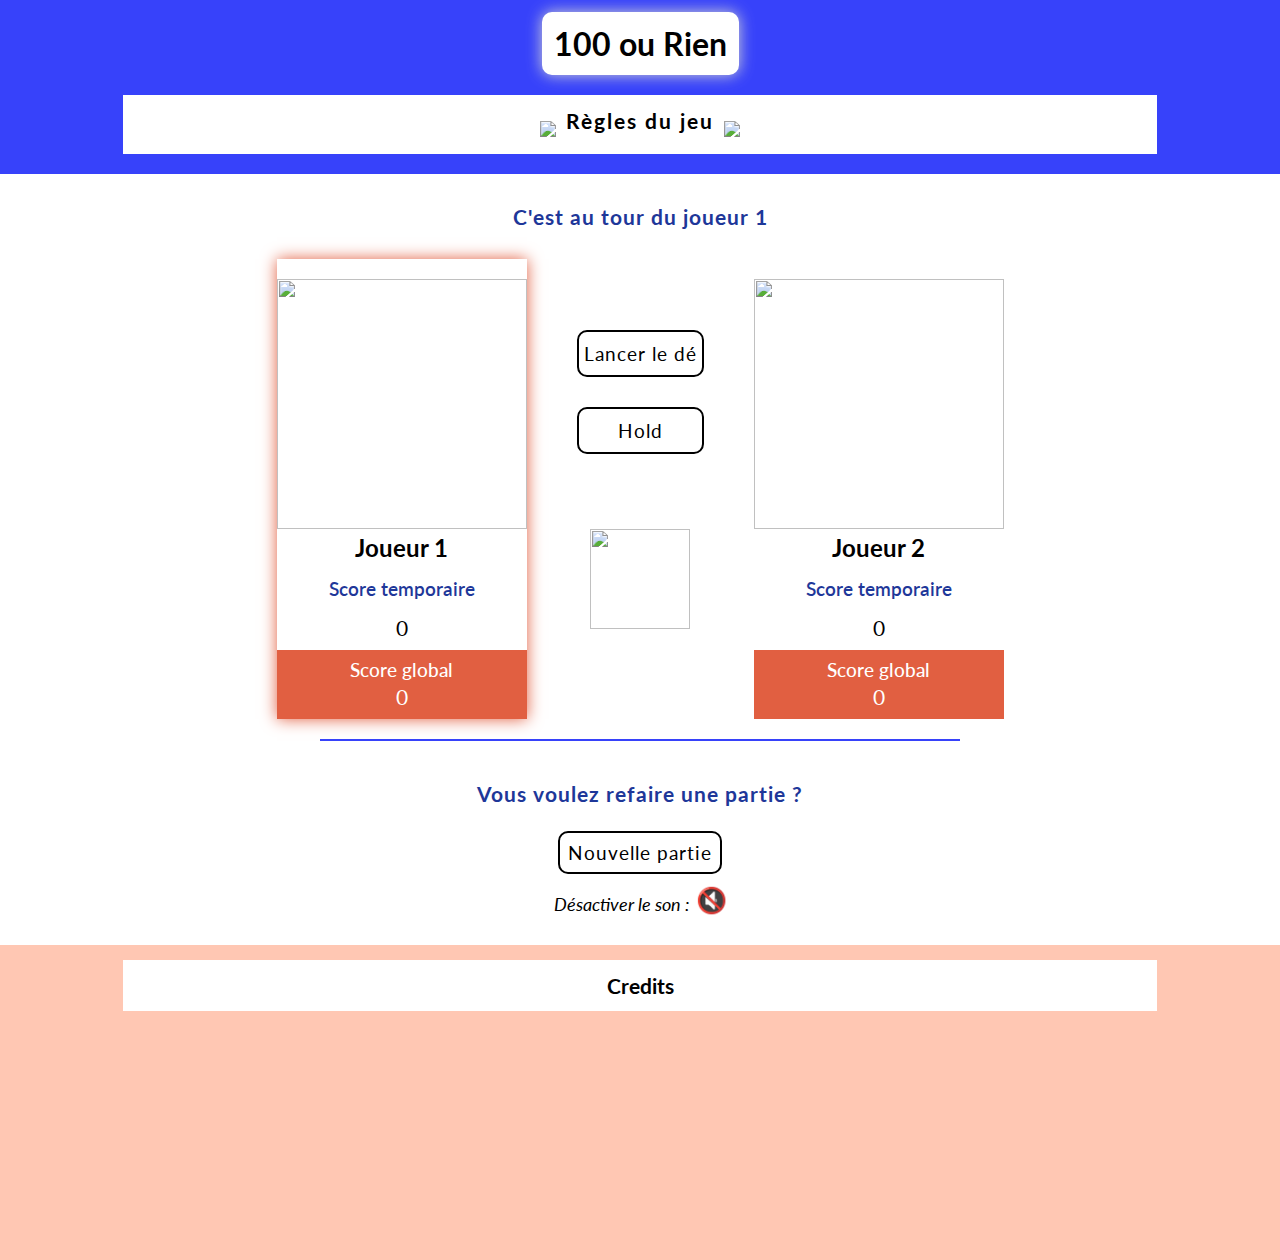
==== index.html @ 3372f1e3 "modifications bonus" ====
<!DOCTYPE html>
<html lang="fr">

<head>
  <title>100 ou Rien</title>
  <meta charset="utf-8" />
  <meta name="viewport" content="width=device-width, initial-scale=1.0">
  <link rel="preconnect" href="https://fonts.googleapis.com">
  <link rel="preconnect" href="https://fonts.gstatic.com" crossorigin>
  <link href="https://fonts.googleapis.com/css2?family=Lato&display=swap" rel="stylesheet">
  <link href="style.css" rel="stylesheet" type="text/css">
</head>

<body>
  <header>
    <h1>100 ou Rien</h1>
    <div id="header-parent">
      <button id="title-rules"><img src="https://img.icons8.com/pastel-glyph/32/000000/double-right.png" /><span id="span-rules">Règles du jeu</span><img src="https://img.icons8.com/pastel-glyph/32/000000/double-left.png" /></button>
      <div id="header-child">
        <div id='rules'>
          <p>Il y a deux joueurs. Le premier joueur lance le dé, le chiffre sur la face du dé est automatiquement enregistré dans <span>score actuel</span>. Il peut ensuite relancer le dé autant de fois qu'il souhaite et son <span>score actuel</span>
            augmente. En revanche, s'il fait le chiffre 1 et que ce n'est pas son premier lancé de dé du tour, le joueur perd tout ses points.</p>
          <br>
          <p>A tout moment, le joueur peut sécuriser ses points gagnés en cliquant sur le bouton <span>hold</span>. Ses points sont alors transférés dans <span>score global</span> et c'est au tour de l'autre joueur de lancer le dé.</p>
          <br>
          <p>Le vainqueur est celui qui atteint un score global de <span>100</span> en premier.
          </p>
        </div>
      </div>
    </div>
  </header>
  <main>

    <p class="p-text" id="p-text1">C'est au tour du joueur 1</p>
    <div id="main-conteneur">
      <div id="main-left">
        <img src="images/panda-1.png">
        <div id="player-1">
          <h2 class="player-size">Joueur 1</h2>
          <h3 class="current">Score temporaire</h3>
          <p id="score-current-1">0</p>
          <div id="div-score-global">
            <h3 class="global">Score global</h3>
            <p id="score-global-1">0</p>
          </div>
        </div>
      </div>

      <div id="main-center">
        <div id="main-button">
          <button id="throw">Lancer le dé</button>
          <button id="hold">Hold</button>
        </div>
        <div class="space">
          <img id="dice-image" src="images/face-1.png">
        </div>
      </div>

      <div id="main-right">
        <img src="images/panda-2.png">
        <div id="player-2">
          <h2 class="player-size">Joueur 2</h2>
          <h3 class="current">Score temporaire</h3>
          <p id="score-current-2">0</p>
          <div id="div-score-global">
            <h3 class="global">Score global</h3>
            <p id="score-global-2">0</p>
          </div>
        </div>
      </div>
    </div>
    <p id="p-win" style="display:none"></p>
    <hr>
    <p class="p-text" id="p-text2">Vous voulez refaire une partie ?</p>
    <button id="new-game">Nouvelle partie</button>
    <div class="sound-text">
      <p id="p-mute">Désactiver le son :</p>
      <span id="mute">&#128263;</span>
    </div>
  </main>
  <footer>
    <div id="footer-parent">
      <button id="credits">Credits</button>
      <div id="footer-child">
        <div id='credits-list'>
          <p>Sons</p>
          <div class="footer-center">
            <a href="https://freesound.org/people/brkdwnb3njo/sounds/554913/"> Lancer de dé</a> /
            <a href="https://freesound.org/people/Deathscyp/sounds/404049/">Hold</a> /
            <a href="https://freesound.org/people/themusicalnomad/sounds/253886/">Perdu</a> /
            <a href="https://freesound.org/people/plasterbrain/sounds/397353/">Gagné</a> /
            <a href="https://freesound.org/people/Magnesus/sounds/353819/">Nouvelle partie</a>
          </div>
          <br>
          <p>Images</p>
          <div class="footer-center">
            <a href="https://pngtree.com/freepng/panda-mascot-logo-design_6003112.html">panda à bandeau</a> /
            <a href="https://pngtree.com/freepng/panda-with-chain-and-hat-mascot-logo-design_6004164.html">panda à chapeau</a>
          </div>
        </div>
      </div>
  </footer>

  <script src="Javascript/jquery-3.6.0.js"></script>
  <script src="Javascript/script2.js"></script>
</body>

</html>
---- style.css ----
* {
  font-family:'Lato', sans-serif;
  margin:0;
  padding:0;
}

html, body{
  height:100vh;
}

/* header - titre et règle */

header{
  background-color:#3742fa;
  display:flex;
  flex-direction:column;
  justify-content: center;
  align-items:center;
}

header h1{
  margin-top:12px;
  padding:12px;
  background-color:white;
  border-radius:10px;
  box-shadow:0 0 15px lightgray;
}

#header-parent{
  width:80%;
  border:solid 5px white;
  margin:20px 10px;
}

#title-rules{
  text-align:center;
  border:none;
  font-weight:bold;
  padding:8px;
  background-color:white;
  width:100%;
  font-size:1.3rem;
  cursor:pointer;
}

#title-rules:hover{
  background:#ffc7b3;
}

#span-rules{
  padding: 0px 10px 10px 10px;
  vertical-align: super;
  letter-spacing:2px;
}

#rules{
  padding: 25px;
  background:#fff;
  line-height:1.7;
  letter-spacing: 1px;
  font-size:1.2rem;
  display:none;
}

#rules span{
  font-weight:bold;
  color:#1e3799;
}


/* main - interface du jeu */

main{
  display:flex;
  flex-direction:column;
  margin:30px 0px;
  justify-content: center;
  align-items: center;
}

#main-conteneur{
  display:flex;
  justify-content: space-between;
}

#main-left{
  box-shadow:0px 0px 15px #e15f41;
}

#main-left img, #main-right img{
  width:250px;
  height:250px;
}

#main-center{
  display:flex;
  flex-direction:column;
  justify-content: center;
  align-items: center;
}

#main-button{
  display:flex;
  flex-direction:column;
}

main #dice-image{
  width: 100px;
  height:100px;
  margin-top:60px
}

/* button */

main button{
  font-size:1.2rem;
  letter-spacing:1px;
  border:solid 2px;
  border-radius:10px;
  background-color: #fff;
  cursor:pointer;
}

main button:hover {
  background-color:#e15f41;
  color:#fff;
}

main button:active{
  background-color:#b33939;
}

#throw{
  padding:10px 5px;
}

#hold{
  padding:10px 5px;
}

#throw, #hold{
  margin:15px 0px;
}

#new-game{
  padding:8px;
  margin-top:25px;
}

/* Elements centrals */

.p-text{
  font-size:1.3rem;
  letter-spacing:1px;
  color:#1e3799;
  font-weight:700;
  text-align:center;
}

.current{
  margin:15px 0px;
  font-size:1.2rem;
  font-weight:600;
  color:#1e3799;
}

.global{
  font-size:1.2rem;
  font-weight:500;
  padding:3px;
}

.player-size{
  font-size:1.5rem;
}

#div-score-global{
  background-color:#e15f41;
  color:white;
  padding:5px 5px 10px 5px;
  margin-top:10px;
}


#main-left, #main-right{
  margin:30px 120px;
  padding-top:20px;
  text-align:center;
  font-size:1.3rem;
}

@media screen and (max-width:1300px){
#main-left{
  margin:30px 50px 0px 0px;
}

#main-right{
    margin:30px 0px 0px 50px;
  }
}

@media screen and (max-width:800px){
  #main-left{
      margin:30px 40px 0px 0px;
  }
  #main-right{
      margin:30px 0px 0px 40px;
  }
}

@media screen and (max-width:700px){
  #main-left{
      margin:30px 20px 0px 0px;
  }
  #main-right{
      margin:30px 0px 0px 20px;
  }
  #main-left img, #main-right img{
    width:200px;
    height:200px;
  }
  main #dice-image{
    width:70px;
    height:70px;
  }
}

@media screen and (max-width:600px){
  #main-left img, #main-right img{
    width:150px;
    height:150px;
  }
}

@media screen and (max-width:480px){
  #main-left{
      margin:30px 10px 0px 0px;
  }
  #main-right{
      margin:30px 10px 0px 10px;
  }
  #main-left img, #main-right img{
    width:100px;
    height:100px;
  }
}

#p-win{
  color:white;
  font-size:1.6rem;
  letter-spacing:2px;
  margin-top:15px;
  background-color:#3742fa;
  padding:15px;
  border-radius:10px;
  border:1px solid lightgray;
  box-shadow: 0px 0px 20px lightgrey;
}

main hr{
  width: 50%;
  height: 2px;
  background-color: #3742fa;
  border:none;
  margin:20px 0px 40px 0px;
}

.sound-text{
  display:flex;
}

#p-mute{
  font-size:1.1rem;
  font-style:italic;
  padding-top:20px;
}

.sound-text span{
  font-size:25px;
  margin-left:7px;
  padding-top:10px;
  font-style:normal;
  cursor:pointer;
}

/* Footer - credits */

footer{
  display:flex;
  flex-direction:column;
  justify-content: flex-start;
  align-items: center;
  background-color: #ffc7b3;
  width:100%;
  height:35%;
}

#footer-parent{
  width:80%;
  margin:15px;
  border:solid 5px white;
}

#credits{
  text-align:center;
  border:none;
  font-weight:bold;
  padding:8px;
  background-color:white;
  width:100%;
  font-size:1.3rem;
  cursor:pointer;
}

#credits:hover{
  background: #3742fa;
  color:white;
}

#footer-child{
  display:none;
}

#credits-list{
  display:flex;
  flex-direction: column;
  justify-content:center;
  align-items:center;
  align-items: center;
  padding: 25px;
  background:#fff;
  line-height:1.7;
  letter-spacing: 1px;
  font-size:1.2rem;
}

footer p{
  font-weight:bold;
  letter-spacing:1px;
  font-size:1.3rem;
  text-align:center;
}

footer a{
  text-align:center;
  color: black;
}

footer a:hover{
  color:#3742fa;
  font-weight:bold;
}
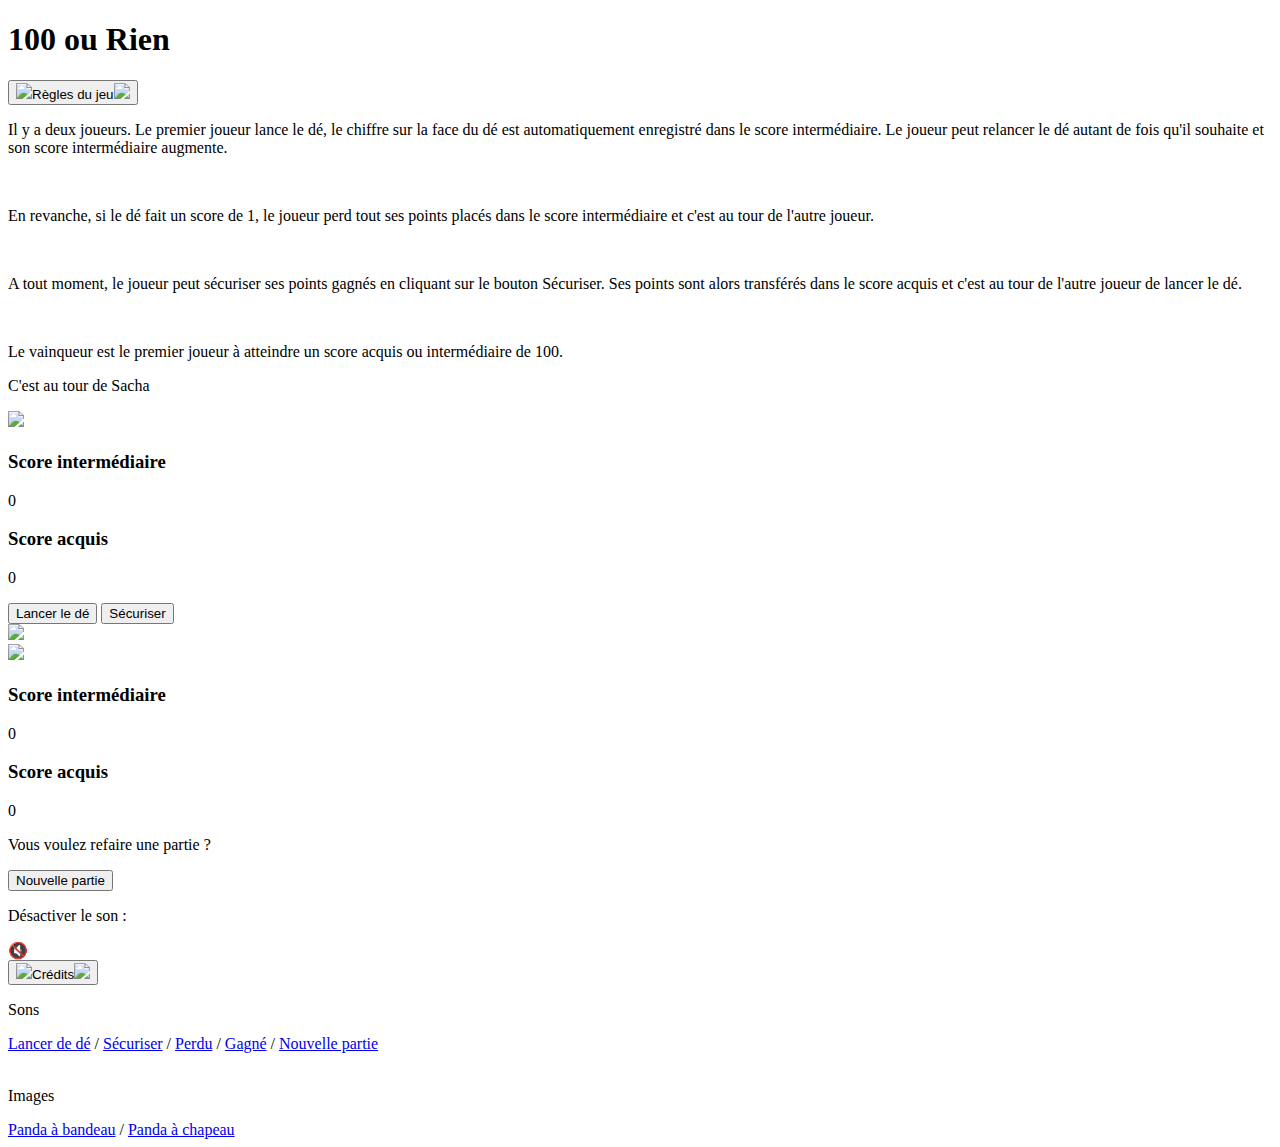
==== commit 6d5f38f4: "path modification" ====
--- a/index.html
+++ b/index.html
@@ -3,53 +3,56 @@
 
 <head>
   <title>100 ou Rien</title>
-  <meta charset="utf-8" />
+  <meta name="Description" content="100 ou rien est un jeu de dé où peuvent s'affronter deux joueurs.">
+  <meta charset="utf-8">
   <meta name="viewport" content="width=device-width, initial-scale=1.0">
   <link rel="preconnect" href="https://fonts.googleapis.com">
   <link rel="preconnect" href="https://fonts.gstatic.com" crossorigin>
   <link href="https://fonts.googleapis.com/css2?family=Lato&display=swap" rel="stylesheet">
-  <link href="style.css" rel="stylesheet" type="text/css">
+  <link href="Style/bootstrap.min.css" rel="stylesheet" type="text/css">
+  <link href="Style/style.css" rel="stylesheet" type="text/css">
 </head>
 
 <body>
-  <header>
+  <header class="d-flex flex-column justify-content-center align-items-center">
     <h1>100 ou Rien</h1>
     <div id="header-parent">
-      <button id="title-rules"><img src="https://img.icons8.com/pastel-glyph/32/000000/double-right.png" /><span id="span-rules">Règles du jeu</span><img src="https://img.icons8.com/pastel-glyph/32/000000/double-left.png" /></button>
+      <button id="title-rules" class="text-center"><img src="https://img.icons8.com/pastel-glyph/32/000000/double-right.png" /><span id="span-rules">Règles du jeu</span><img src="https://img.icons8.com/pastel-glyph/32/000000/double-left.png" /></button>
       <div id="header-child">
-        <div id='rules'>
-          <p>Il y a deux joueurs. Le premier joueur lance le dé, le chiffre sur la face du dé est automatiquement enregistré dans <span>score actuel</span>. Il peut ensuite relancer le dé autant de fois qu'il souhaite et son <span>score actuel</span>
-            augmente. En revanche, s'il fait le chiffre 1 et que ce n'est pas son premier lancé de dé du tour, le joueur perd tout ses points.</p>
+        <div id="rules">
+          <p>Il y a deux joueurs. Le premier joueur lance le dé, le chiffre sur la face du dé est automatiquement enregistré dans le <span>score intermédiaire</span>. Le joueur peut relancer le dé autant de fois qu'il souhaite et son <span>score intermédiaire</span> augmente.</p>
           <br>
-          <p>A tout moment, le joueur peut sécuriser ses points gagnés en cliquant sur le bouton <span>hold</span>. Ses points sont alors transférés dans <span>score global</span> et c'est au tour de l'autre joueur de lancer le dé.</p>
+          <p>En revanche, si le dé fait un score de 1, le joueur perd tout ses points placés dans le <span>score intermédiaire</span> et c'est au tour de l'autre joueur.</p>
           <br>
-          <p>Le vainqueur est celui qui atteint un score global de <span>100</span> en premier.
+          <p>A tout moment, le joueur peut sécuriser ses points gagnés en cliquant sur le bouton <span>Sécuriser</span>. Ses points sont alors transférés dans le <span>score acquis</span> et c'est au tour de l'autre joueur de lancer le dé.</p>
+          <br>
+          <p>Le vainqueur est le premier joueur à atteindre un <span>score acquis</span> ou <span>intermédiaire</span> de 100.
           </p>
         </div>
       </div>
     </div>
   </header>
-  <main>
+  <main class="d-flex flex-column justify-content-center align-items-center">
 
-    <p class="p-text" id="p-text1">C'est au tour du joueur 1</p>
-    <div id="main-conteneur">
+    <p class="p-text" id="p-text1">C'est au tour de Sacha</p>
+    <div class="d-flex justify-content-center">
       <div id="main-left">
         <img src="images/panda-1.png">
         <div id="player-1">
-          <h2 class="player-size">Joueur 1</h2>
-          <h3 class="current">Score temporaire</h3>
+          <h2 class="player-size" id="player-name1"></h2>
+          <h3 class="current">Score intermédiaire</h3>
           <p id="score-current-1">0</p>
           <div id="div-score-global">
-            <h3 class="global">Score global</h3>
+            <h3 class="global">Score acquis</h3>
             <p id="score-global-1">0</p>
           </div>
         </div>
       </div>
 
-      <div id="main-center">
-        <div id="main-button">
-          <button id="throw">Lancer le dé</button>
-          <button id="hold">Hold</button>
+      <div class="d-flex flex-column justify-content-center align-items-center">
+        <div class="d-flex flex-column">
+          <button id="throw" class="on">Lancer le dé</button>
+          <button id="hold" class="on">Sécuriser</button>
         </div>
         <div class="space">
           <img id="dice-image" src="images/face-1.png">
@@ -59,34 +62,36 @@
       <div id="main-right">
         <img src="images/panda-2.png">
         <div id="player-2">
-          <h2 class="player-size">Joueur 2</h2>
-          <h3 class="current">Score temporaire</h3>
+          <h2 class="player-size" id="player-name2"></h2>
+          <h3 class="current">Score intermédiaire</h3>
           <p id="score-current-2">0</p>
           <div id="div-score-global">
-            <h3 class="global">Score global</h3>
+            <h3 class="global">Score acquis</h3>
             <p id="score-global-2">0</p>
           </div>
         </div>
       </div>
     </div>
+
+    <p id="p-state" style="display:none"></p>
     <p id="p-win" style="display:none"></p>
-    <hr>
-    <p class="p-text" id="p-text2">Vous voulez refaire une partie ?</p>
-    <button id="new-game">Nouvelle partie</button>
-    <div class="sound-text">
-      <p id="p-mute">Désactiver le son :</p>
-      <span id="mute">&#128263;</span>
-    </div>
+    <div id="ligne"></div>
+      <p class="p-text" id="p-text2">Vous voulez refaire une partie ?</p>
+      <button id="new-game" class="on">Nouvelle partie</button>
+      <div class="sound-text d-flex">
+        <p id="p-mute">Désactiver le son :</p>
+        <span id="mute">&#128263;</span>
+      </div>
   </main>
-  <footer>
-    <div id="footer-parent">
-      <button id="credits">Credits</button>
+  <footer class="d-flex flex-column justify-content-start align-items-center">
+    <div id="footer-parent" class="text-center">
+      <button id="credits"><img src="https://img.icons8.com/pastel-glyph/32/000000/double-right.png" /><span id="span-rules">Crédits</span><img src="https://img.icons8.com/pastel-glyph/32/000000/double-left.png" /></button>
       <div id="footer-child">
-        <div id='credits-list'>
+        <div id="credits-list" class="d-flex flex-column justify-content-center align-items-center">
           <p>Sons</p>
           <div class="footer-center">
             <a href="https://freesound.org/people/brkdwnb3njo/sounds/554913/"> Lancer de dé</a> /
-            <a href="https://freesound.org/people/Deathscyp/sounds/404049/">Hold</a> /
+            <a href="https://freesound.org/people/Deathscyp/sounds/404049/">Sécuriser</a> /
             <a href="https://freesound.org/people/themusicalnomad/sounds/253886/">Perdu</a> /
             <a href="https://freesound.org/people/plasterbrain/sounds/397353/">Gagné</a> /
             <a href="https://freesound.org/people/Magnesus/sounds/353819/">Nouvelle partie</a>
@@ -94,15 +99,14 @@
           <br>
           <p>Images</p>
           <div class="footer-center">
-            <a href="https://pngtree.com/freepng/panda-mascot-logo-design_6003112.html">panda à bandeau</a> /
-            <a href="https://pngtree.com/freepng/panda-with-chain-and-hat-mascot-logo-design_6004164.html">panda à chapeau</a>
+            <a href="https://pngtree.com/freepng/panda-mascot-logo-design_6003112.html">Panda à bandeau</a> /
+            <a href="https://pngtree.com/freepng/panda-with-chain-and-hat-mascot-logo-design_6004164.html">Panda à chapeau</a>
           </div>
         </div>
       </div>
   </footer>
-
   <script src="Javascript/jquery-3.6.0.js"></script>
-  <script src="Javascript/script2.js"></script>
+  <script src="Javascript/script.js"></script>
 </body>
 
 </html>
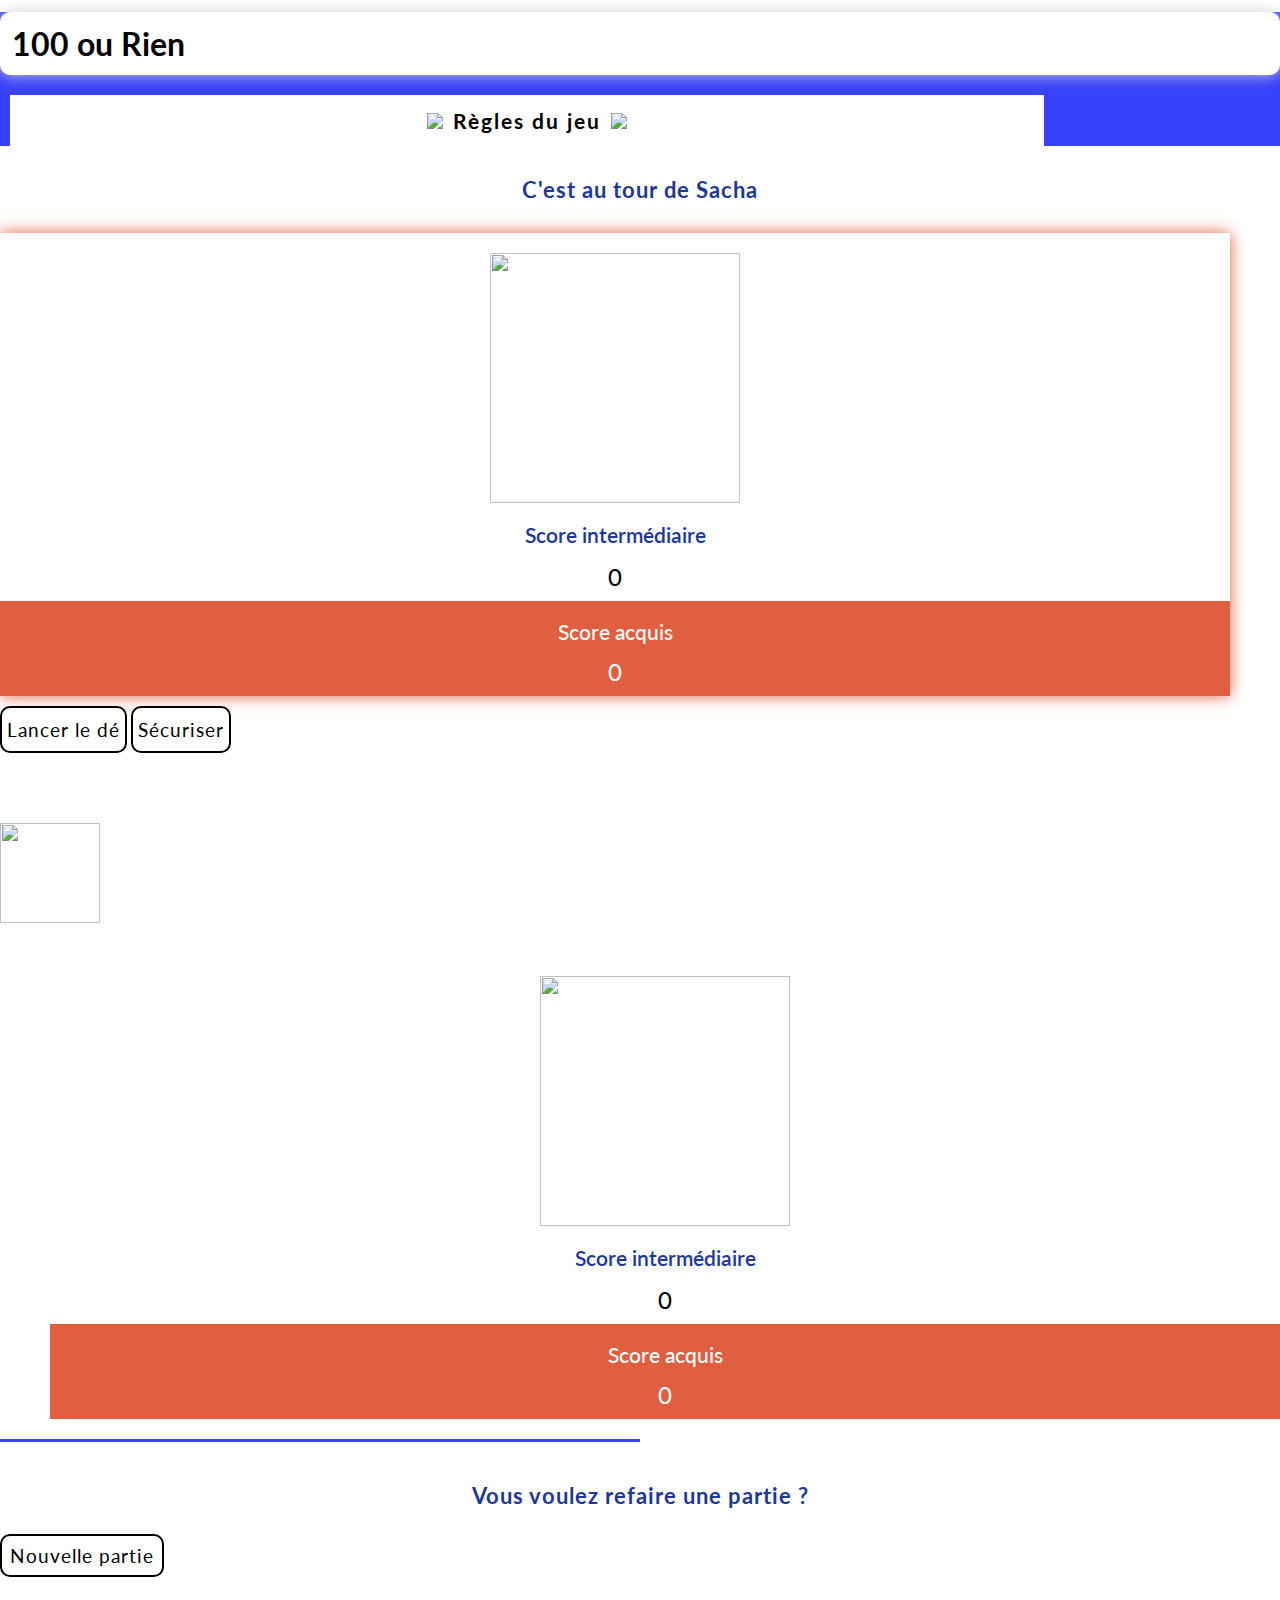
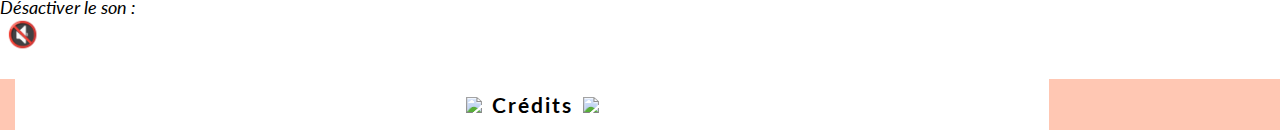
==== commit b4ab70cc: "path modification 3" ====
--- a/index.html
+++ b/index.html
@@ -10,7 +10,7 @@
   <link rel="preconnect" href="https://fonts.gstatic.com" crossorigin>
   <link href="https://fonts.googleapis.com/css2?family=Lato&display=swap" rel="stylesheet">
   <link href="Style/bootstrap.min.css" rel="stylesheet" type="text/css">
-  <link href="Style/style.css" rel="stylesheet" type="text/css">
+  <link href="Style/style1.css" rel="stylesheet" type="text/css">
 </head>
 
 <body>
@@ -37,7 +37,7 @@
     <p class="p-text" id="p-text1">C'est au tour de Sacha</p>
     <div class="d-flex justify-content-center">
       <div id="main-left">
-        <img src="images/panda-1.png">
+        <img src="Images/panda-1.png">
         <div id="player-1">
           <h2 class="player-size" id="player-name1"></h2>
           <h3 class="current">Score intermédiaire</h3>
@@ -55,12 +55,12 @@
           <button id="hold" class="on">Sécuriser</button>
         </div>
         <div class="space">
-          <img id="dice-image" src="images/face-1.png">
+          <img id="dice-image" src="Images/face-1.png">
         </div>
       </div>
 
       <div id="main-right">
-        <img src="images/panda-2.png">
+        <img src="Images/panda-2.png">
         <div id="player-2">
           <h2 class="player-size" id="player-name2"></h2>
           <h3 class="current">Score intermédiaire</h3>
@@ -105,8 +105,8 @@
         </div>
       </div>
   </footer>
-  <script src="Javascript/jquery-3.6.0.js"></script>
-  <script src="Javascript/script.js"></script>
+  <script src="javascript/jquery-3.6.0.js"></script>
+  <script src="javascript/script1.js"></script>
 </body>
 
 </html>
--- a/Style/style1.css
+++ b/Style/style1.css
@@ -0,0 +1,332 @@
+* {
+  font-family:'Lato', sans-serif;
+  margin:0;
+  padding:0;
+}
+
+html, body{
+  height:100vh;
+}
+
+/* header - title and rules */
+header{
+  background-color:#3742fa;
+}
+
+header h1{
+  margin-top:12px;
+  padding:12px;
+  background-color:white;
+  border-radius:10px;
+  box-shadow:0 0 15px lightgray;
+}
+
+#header-parent{
+  width:80%;
+  border:solid 5px white;
+  margin:20px 10px;
+}
+
+#title-rules{
+  border:none;
+  font-weight:bold;
+  padding:8px;
+  background-color:white;
+  width:100%;
+  font-size:1.3rem;
+  cursor:pointer;
+}
+
+#title-rules:hover{
+  background:#ffc7b3;
+}
+
+#span-rules{
+  padding: 0px 10px 10px 10px;
+  letter-spacing:2px;
+}
+
+#rules{
+  padding: 25px;
+  background:#fff;
+  line-height:1.7;
+  letter-spacing: 1px;
+  font-size:1.2rem;
+  display:none;
+}
+
+#rules span{
+  font-weight:bold;
+  color:#1e3799;
+}
+
+
+/* Main - interface game */
+main{
+  margin:30px 0px;
+}
+
+#main-left{
+  box-shadow:0px 0px 15px #e15f41;
+}
+
+#main-left img, #main-right img{
+  width:250px;
+  height:250px;
+}
+
+main #dice-image{
+  width: 100px;
+  height:100px;
+  margin-top:60px
+}
+
+
+/* Button */
+main button{
+  font-size:1.2rem;
+  letter-spacing:1px;
+  border:solid 2px;
+  border-radius:10px;
+  background-color: #fff;
+  cursor:pointer;
+}
+
+.on:hover{
+  background-color:#e15f41;
+  color:#fff;
+}
+
+.on:active{
+  background-color:#b33939;
+}
+
+.disabled:hover{
+  background-color:#fff;
+}
+
+.disabled:active{
+  background-color:#fff;
+}
+
+#throw{
+  padding:10px 5px;
+}
+
+#hold{
+  padding:10px 5px;
+}
+
+#throw, #hold{
+  margin:10px 0px;
+}
+
+#new-game{
+  padding:8px;
+  margin-top:25px;
+}
+
+/* Center elements */
+.p-text{
+  font-size:1.4rem;
+  letter-spacing:1px;
+  color:#1e3799;
+  font-weight:700;
+  text-align:center;
+}
+
+.current{
+  margin:15px 0px;
+  font-size:1.3rem;
+  font-weight:600;
+  color:#1e3799;
+}
+
+.global{
+  font-size:1.3rem;
+  font-weight:500;
+  padding:3px;
+  margin: 10px 0px;
+}
+
+.player-size{
+  font-size:1.8rem;
+  font-weight:bold;
+  margin-top:5px;
+}
+
+#div-score-global{
+  background-color:#e15f41;
+  color:white;
+  padding:5px 5px 10px 5px;
+  margin-top:10px;
+}
+
+.global ~ p, .current ~ p{
+  font-size:1.5rem;
+}
+
+#main-left, #main-right{
+  margin:30px 120px;
+  padding-top:20px;
+  text-align:center;
+  font-size:1.3rem;
+}
+
+@media screen and (max-width:1300px){
+#main-left{
+  margin:30px 50px 0px 0px;
+}
+
+#main-right{
+    margin:30px 0px 0px 50px;
+  }
+}
+
+@media screen and (max-width:800px){
+  #main-left{
+      margin:30px 40px 0px 0px;
+  }
+  #main-right{
+      margin:30px 0px 0px 40px;
+  }
+}
+
+@media screen and (max-width:700px){
+  #main-left{
+      margin:30px 20px 0px 0px;
+  }
+  #main-right{
+      margin:30px 0px 0px 20px;
+  }
+  #main-left img, #main-right img{
+    width:200px;
+    height:200px;
+  }
+  main #dice-image{
+    width:70px;
+    height:70px;
+  }
+}
+
+@media screen and (max-width:600px){
+  #main-left img, #main-right img{
+    width:150px;
+    height:150px;
+  }
+  .current, .global{
+    font-size:1.1rem;
+  }
+}
+
+@media screen and (max-width:480px){
+  #main-left{
+      margin:30px 10px 0px 0px;
+  }
+  #main-right{
+      margin:30px 10px 0px 10px;
+  }
+  #main-left img, #main-right img{
+    width:100px;
+    height:100px;
+  }
+}
+
+#p-state{
+  font-size:1.2rem;
+  letter-spacing:1px;
+  font-weight:550;
+  text-align:center;
+  margin-top:20px;
+}
+
+#p-win{
+  color:white;
+  font-size:1.6rem;
+  letter-spacing:2px;
+  margin-top:15px;
+  background-color:#3742fa;
+  padding:15px;
+  border-radius:10px;
+  border:1px solid lightgray;
+  box-shadow: 0px 0px 20px lightgrey;
+}
+
+#ligne{
+  width: 50%;
+  height: 3px;
+  background-color: #3742fa;
+  margin:20px 0px 40px 0px;
+}
+
+#p-mute{
+  font-size:1.1rem;
+  font-style:italic;
+  padding-top:20px;
+}
+
+.sound-text span{
+  font-size:25px;
+  margin-left:7px;
+  padding-top:10px;
+  font-style:normal;
+  cursor:pointer;
+}
+
+
+/* Footer - credits */
+footer{
+  background-color: #ffc7b3;
+  width:100%;
+  height:auto;
+}
+
+#footer-parent{
+  width:80%;
+  margin:15px;
+  border:solid 5px white;
+}
+
+#credits{
+  border:none;
+  font-weight:bold;
+  padding:8px;
+  background-color:white;
+  width:100%;
+  font-size:1.3rem;
+  cursor:pointer;
+}
+
+#credits:hover{
+  background: #3742fa;
+  color:white;
+}
+
+#footer-child{
+  display:none;
+}
+
+#credits-list{
+  padding: 25px;
+  background:#fff;
+  line-height:1.7;
+  letter-spacing: 1px;
+  font-size:1.2rem;
+}
+
+footer p{
+  font-weight:bold;
+  letter-spacing:1px;
+  font-size:1.3rem;
+  text-align:center;
+}
+
+footer a{
+  text-align:center;
+  color: black;
+}
+
+footer a:hover{
+  color:#3742fa;
+  font-weight:bold;
+}
